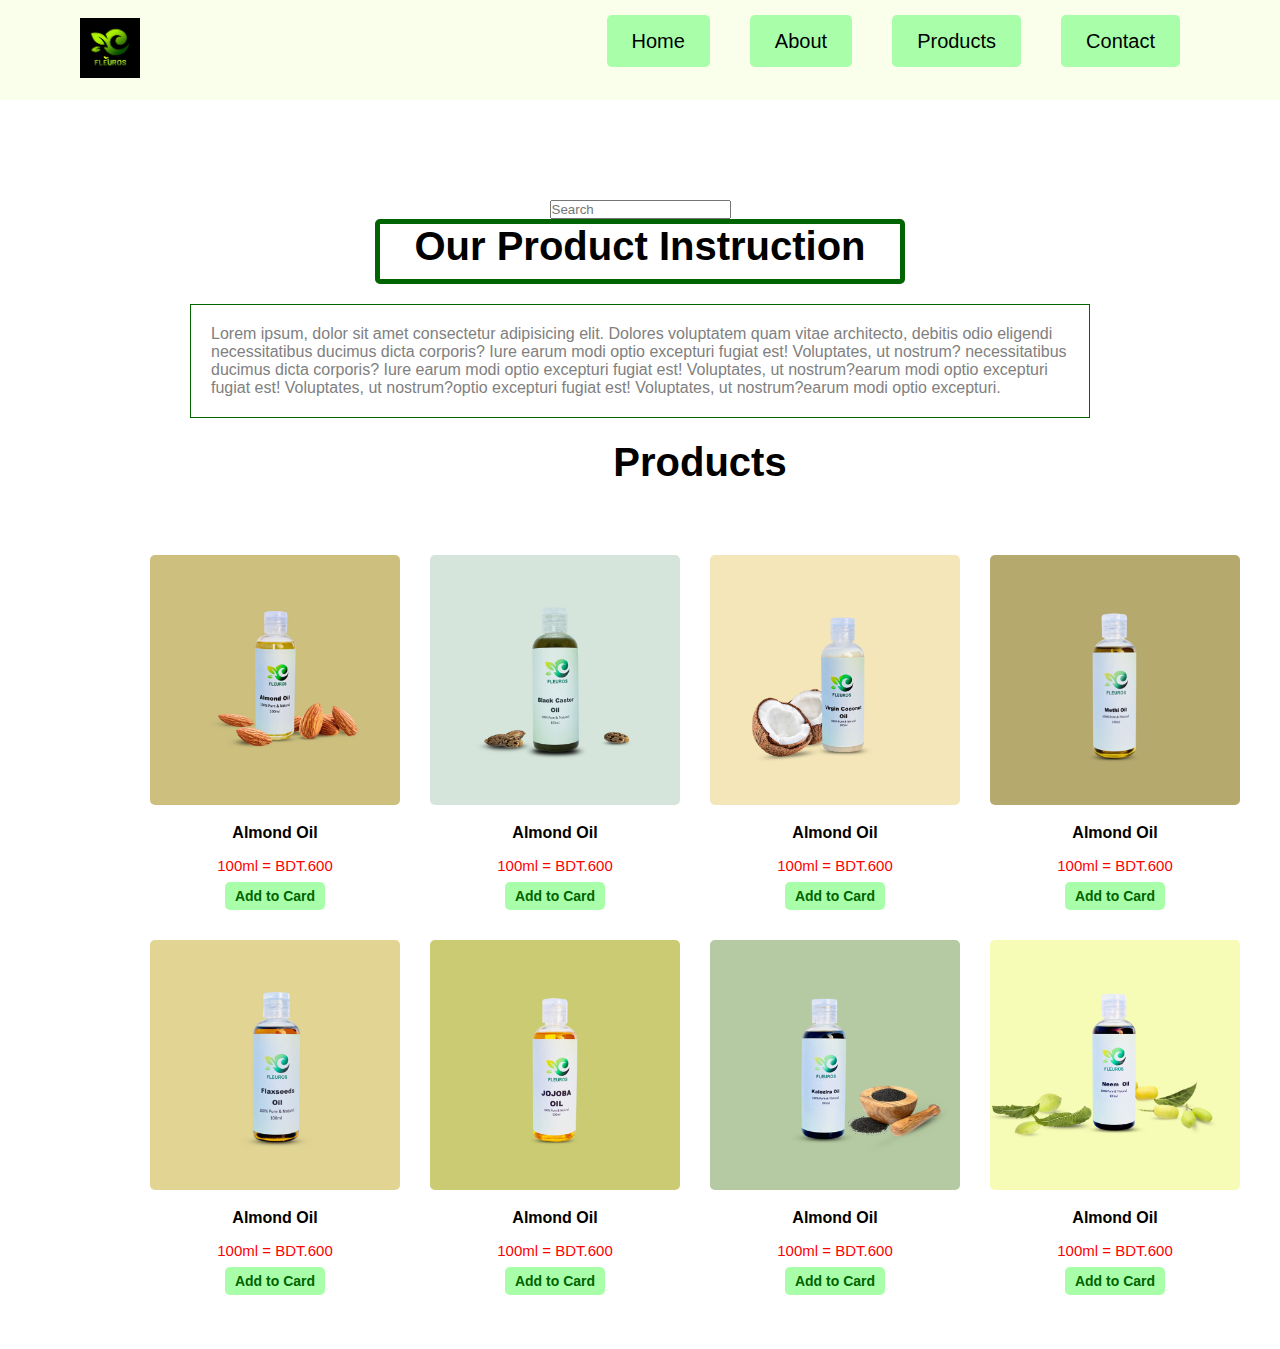
==== index.html @ 1d6d469c "first commit" ====
<!DOCTYPE html>
<html lang="en">
<head>
    <meta charset="UTF-8">
    <meta http-equiv="X-UA-Compatible" content="IE=edge">
    <meta name="viewport" content="width=device-width, initial-scale=1.0">
    <title>fleuros BD</title>
    <link rel="shortcut icon" href="image/logo.jpg.jpg" type="image/x-icon">
    <link rel="stylesheet" href="style.css">
</head>
<body>
    <!-- header section star -->
    <header>
        <nav class="navigation-container">
            <div class="logo">
                <img src="image/logo.jpg.jpg" alt="">
            </div>
            <ul>
                <li><a href="#">Home</a></li>
                <li><a href="#">About</a></li>
                <li><a href="#">Products</a></li>
                <li><a href="#">Contact</a></li>
            </ul>
        </nav>
    </header>
    <!-- main area start -->
    <main>
        <!-- first section start  -->
        <section class="section-one">
            <div class="section-one-title">
                <div class="search-bar">
                    <input type="search" name="" id="search" placeholder="Search"><ion-icon id="icon" name="search-outline"></ion-icon>
                </div>
                <p class="section-heading">Our Product Instruction</p>
                <p class="section-description">Lorem ipsum, dolor sit amet consectetur adipisicing elit. Dolores voluptatem quam vitae architecto, debitis odio eligendi necessitatibus ducimus dicta corporis? Iure earum modi optio excepturi fugiat est! Voluptates, ut nostrum? necessitatibus ducimus dicta corporis? Iure earum modi optio excepturi fugiat est! Voluptates, ut nostrum?earum modi optio excepturi fugiat est! Voluptates, ut nostrum?optio excepturi fugiat est! Voluptates, ut nostrum?earum modi optio excepturi.</p>
            </div>
        </section>
        <!-- second section start  -->
        <section class="section-two">
            <h1 class="product-title">Products</h1>
            <div class="section-main-product">
                <div class="image-product">
                    <img src="image/almond-oil.jpg.jpg" alt="">
                    <p class="oil">Almond Oil</p>
                    <p class="price">100ml = BDT.600</p>
                    <p class="add">Add to Card</p>
                </div>
                <div class="image-product">
                    <img src="image/castor-oil.jpg.jpg" alt="">
                    <p class="oil">Almond Oil</p>
                    <p class="price">100ml = BDT.600</p>
                    <p class="add">Add to Card</p>
                </div>
                <div class="image-product">
                    <img src="image/coconut-oil.jpg.jpg" alt="">
                    <p class="oil">Almond Oil</p>
                    <p class="price">100ml = BDT.600</p>
                    <p class="add">Add to Card</p>
                </div>
                <div class="image-product">
                    <img src="image/fenugreek-oil.jpg.jpg" alt="">
                    <p class="oil">Almond Oil</p>
                    <p class="price">100ml = BDT.600</p>
                    <p class="add">Add to Card</p>
                </div>
            </div>
        </section>
        <!-- third section start  -->
        <section class="section-three">
            <!-- <h1 class="product-title">Products</h1> -->
            <div class="section-main-product">
                <div class="image-product">
                    <img src="image/flaxseed-oil.jpg.jpg" alt="">
                    <p class="oil">Almond Oil</p>
                    <p class="price">100ml = BDT.600</p>
                    <p class="add">Add to Card</p>
                </div>
                <div class="image-product">
                    <img src="image/jojoba-oil.jpg.jpg" alt="">
                    <p class="oil">Almond Oil</p>
                    <p class="price">100ml = BDT.600</p>
                    <p class="add">Add to Card</p>
                </div>
                <div class="image-product">
                    <img src="image/kalozira-oil.jpg.jpg" alt="">
                    <p class="oil">Almond Oil</p>
                    <p class="price">100ml = BDT.600</p>
                    <p class="add">Add to Card</p>
                </div>
                <div class="image-product">
                    <img src="image/neem-oil.jpg.jpg" alt="">
                    <p class="oil">Almond Oil</p>
                    <p class="price">100ml = BDT.600</p>
                    <p class="add">Add to Card</p>
                </div>
            </div>
        </section><br><br><br>
    </main>
</body>
</html>
---- style.css ----
*{
    margin: 0;
    padding: 0;
    font-family: sans-serif;
}

    /* header area start  */
header{
    width: 100%;
    height: 100px;
    align-items: center;
    background-color: #f9ffeb;
}
.navigation-container{
    display: flex;
    justify-content: space-between;
}
.navigation-container ul{
    display: flex;
    margin-right: 80px;
    padding: 30px 0px;
}
.navigation-container ul li{
    list-style: none;
    padding: 0 20px;
    align-items: center;
}
.navigation-container ul li a{
    text-decoration: none;
    font-size: 20px;
    color: black;
    background-color: #a9ffa9;
    padding: 15px 25px;
    border-radius: 5px;
    transition: 0.5s;
}
.navigation-container ul li a:hover{
    color: white;
    background-color: darkgreen;
}
.logo img{
    width: 60px;
    height: 60px;
    margin-left: 80px;
    margin-top: 18px;
    cursor: pointer;
}
    /* header area end--*/

    /* main area start */
    /* --section-one start--*/
.section-one{
    width: 900px;
    height: 200px;
    background-color: #ffffff;
    margin: auto;
    margin-top: 100px;   
}
.section-one-title{
    text-align: center;
}
/* .search-bar{
    margin-bottom: 50px;
}
.search-bar input{
    width: 600px;
    font-size: 20px;
    padding: 10px 0px;
    padding-left: 10px;
    /* padding: 10px 200px; */
/* }
.search-bar #icon{
    padding: 15px 15px;
    background-color: darkgreen;
    color: white;
} */ 
.section-heading{
    font-size: 40px;
    font-weight: bold;
    margin: 20px 0;
    margin: auto;
    border: 5px solid darkgreen;
    width:520px;
    height: 55px;
    border-radius: 5px;
}
.section-description{
    color: gray;
    text-align: left;
    margin-top: 20px;
    padding: 20px;
    border: 1px solid darkgreen;
    transition: 0.5s;
    cursor: pointer;
}
.section-description:hover{
    box-shadow: 4px 4px 4px rgba(0, 0, 0, 0.288);
}
    /* --section-one end--*/
    /* section tow start  */
.section-two{
    width: 1400px;
    margin: auto;
    text-align: center;
}
.section-main-product{
    display: flex;
    gap: 30px;
    margin-left: 150px;
}
.image-product img{
    width: 250px;
    height: 250px;
    border-radius: 5px;
    cursor: pointer;
    transition: 0.5s;
}
img:hover{
    box-shadow: 4px 5px 4px rgba(0, 0, 0, 0.212);
}
.product-title{
    font-size: 40px;
    padding: 40px 0px;
}
.oil{
    padding: 15px 0px;
    color: black;
    font-weight: bold;
}
.price{
    color: #ff0000;
    font-size: 15px;
    padding-bottom: 8px;
}
.add{
    width: 100px;
    font-size: 14px;
    font-weight: bold;
    color: darkgreen;
    background-color: #a9ffa9;
    padding: 6px 0px;
    border-radius: 5px;
    margin: auto;
    transition: 0.5s;
    cursor: pointer;
}
.add:hover{
    color: white;
    background-color: darkgreen;
}
    /* section three start  */
.section-three{
    width: 1400px;
    margin: auto;
    text-align: center;
}
.section-main-product{
    display: flex;
    gap: 30px;
    margin-left: 150px;
    margin-top: 30px;
}
.image-product img{
    width: 250px;
    height: 250px;
    border-radius: 5px;
    cursor: pointer;
    transition: 0.5s;
}
img:hover{
    box-shadow: 4px 4px 4px rgba(0, 0, 0, 0.212);
}
.product-title{
    font-size: 40px;
    padding: 40px 0px;
}
.oil{
    padding: 15px 0px;
    color: black;
    font-weight: bold;
    cursor: pointer;
}
.price{
    color: #ff0000;
    font-size: 15px;
}
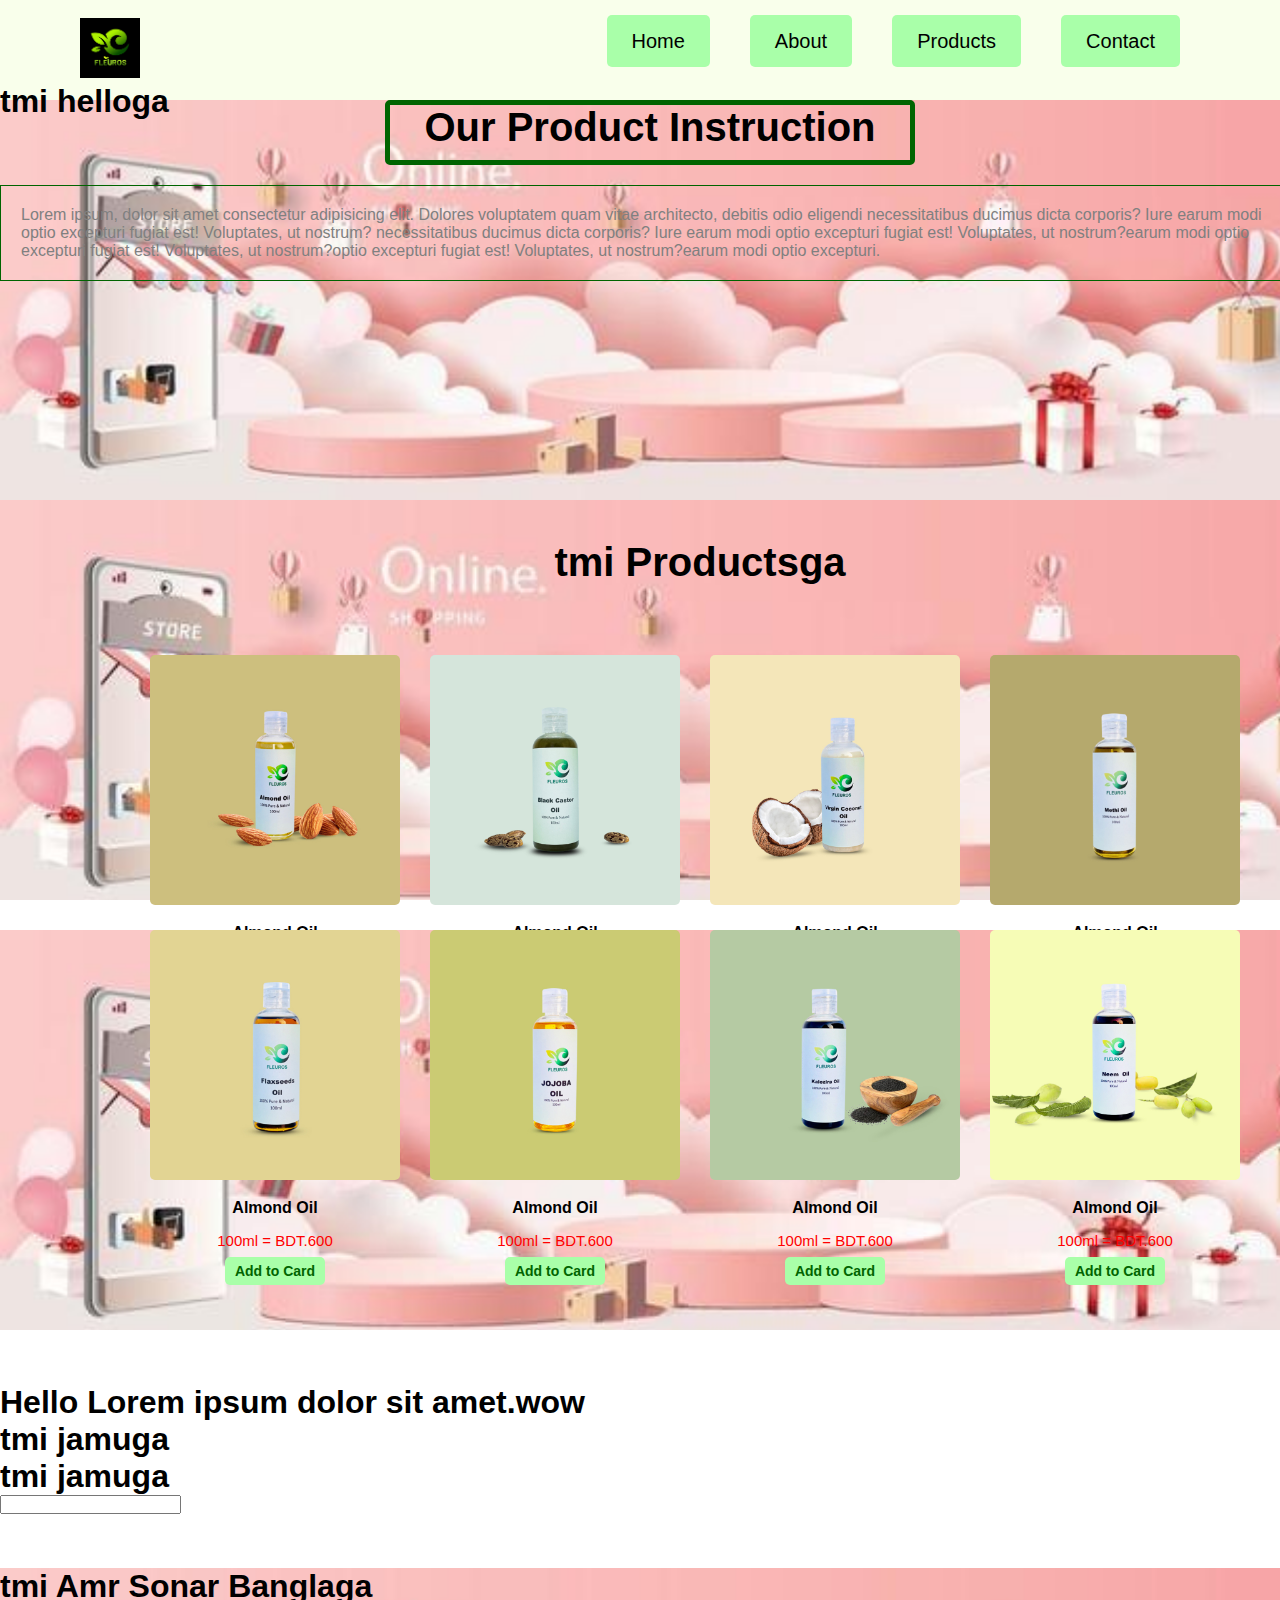
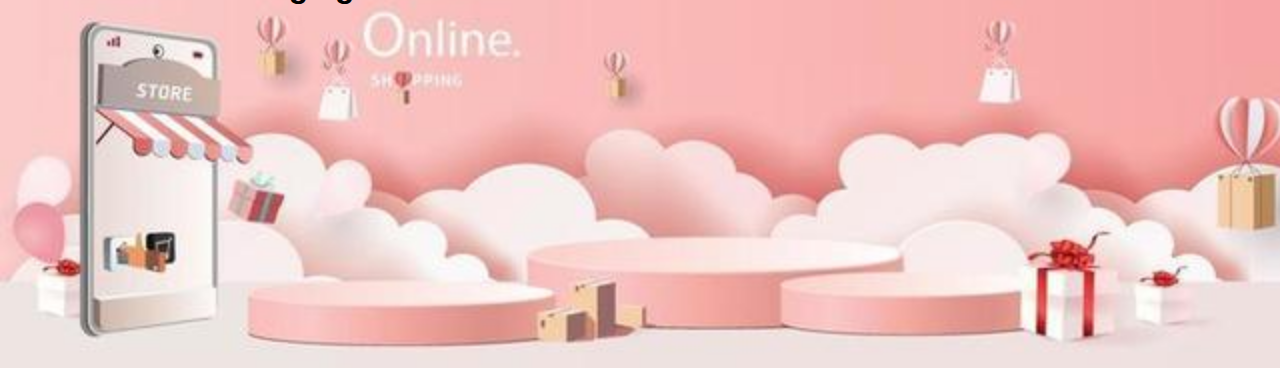
==== commit c2b97635: "added" ====
--- a/index.html
+++ b/index.html
@@ -22,6 +22,9 @@
                 <li><a href="#">Contact</a></li>
             </ul>
         </nav>
+        <div class="">
+            <h1>hello</h1>
+        </div>
     </header>
     <!-- main area start -->
     <main>
@@ -29,7 +32,7 @@
         <section class="section-one">
             <div class="section-one-title">
                 <div class="search-bar">
-                    <input type="search" name="" id="search" placeholder="Search"><ion-icon id="icon" name="search-outline"></ion-icon>
+                    <!-- <input type="search" name="" id="search" placeholder="Search"><ion-icon id="icon" name="search-outline"></ion-icon> -->
                 </div>
                 <p class="section-heading">Our Product Instruction</p>
                 <p class="section-description">Lorem ipsum, dolor sit amet consectetur adipisicing elit. Dolores voluptatem quam vitae architecto, debitis odio eligendi necessitatibus ducimus dicta corporis? Iure earum modi optio excepturi fugiat est! Voluptates, ut nostrum? necessitatibus ducimus dicta corporis? Iure earum modi optio excepturi fugiat est! Voluptates, ut nostrum?earum modi optio excepturi fugiat est! Voluptates, ut nostrum?optio excepturi fugiat est! Voluptates, ut nostrum?earum modi optio excepturi.</p>
@@ -94,7 +97,23 @@
                     <p class="add">Add to Card</p>
                 </div>
             </div>
-        </section><br><br><br>
+        </section>
+        <br><br><br>
+
+        <div>
+            <h1 class="lorem">Lorem ipsum dolor sit amet.</h1>
+            <h1>jamu</h1>
+            <h1>jamu</h1>
+            <input type="text">
+        </div>
+
+
+        <br><br><br>
+        <section class="section-four">
+            <div><h1 class="amr">Amr Sonar Bangla</h1></div>
+
+        </section>
+
     </main>
 </body>
 </html>--- a/style.css
+++ b/style.css
@@ -45,7 +45,7 @@
     margin-top: 18px;
     cursor: pointer;
 }
-    /* header area end--*/
+    /* header area end-- */ */
 
     /* main area start */
     /* --section-one start--*/
@@ -59,21 +59,6 @@
 .section-one-title{
     text-align: center;
 }
-/* .search-bar{
-    margin-bottom: 50px;
-}
-.search-bar input{
-    width: 600px;
-    font-size: 20px;
-    padding: 10px 0px;
-    padding-left: 10px;
-    /* padding: 10px 200px; */
-/* }
-.search-bar #icon{
-    padding: 15px 15px;
-    background-color: darkgreen;
-    color: white;
-} */ 
 .section-heading{
     font-size: 40px;
     font-weight: bold;
@@ -183,4 +168,28 @@
 .price{
     color: #ff0000;
     font-size: 15px;
+}
+
+.lorem::before{
+    content: 'Hello ';
+}
+.lorem::after{
+    content: 'wow ';
+}
+h1::before{
+    content: 'tmi ';
+}
+h1::after{
+    content: 'ga ';
+}
+
+
+section{
+    width: 1300px;
+    height: 400px;
+    background-image: url('image/winter-banner.jpg.jpg');
+    /* background-position: center; */
+    margin: auto;
+    background-repeat: no-repeat;
+    background-size: cover;
 }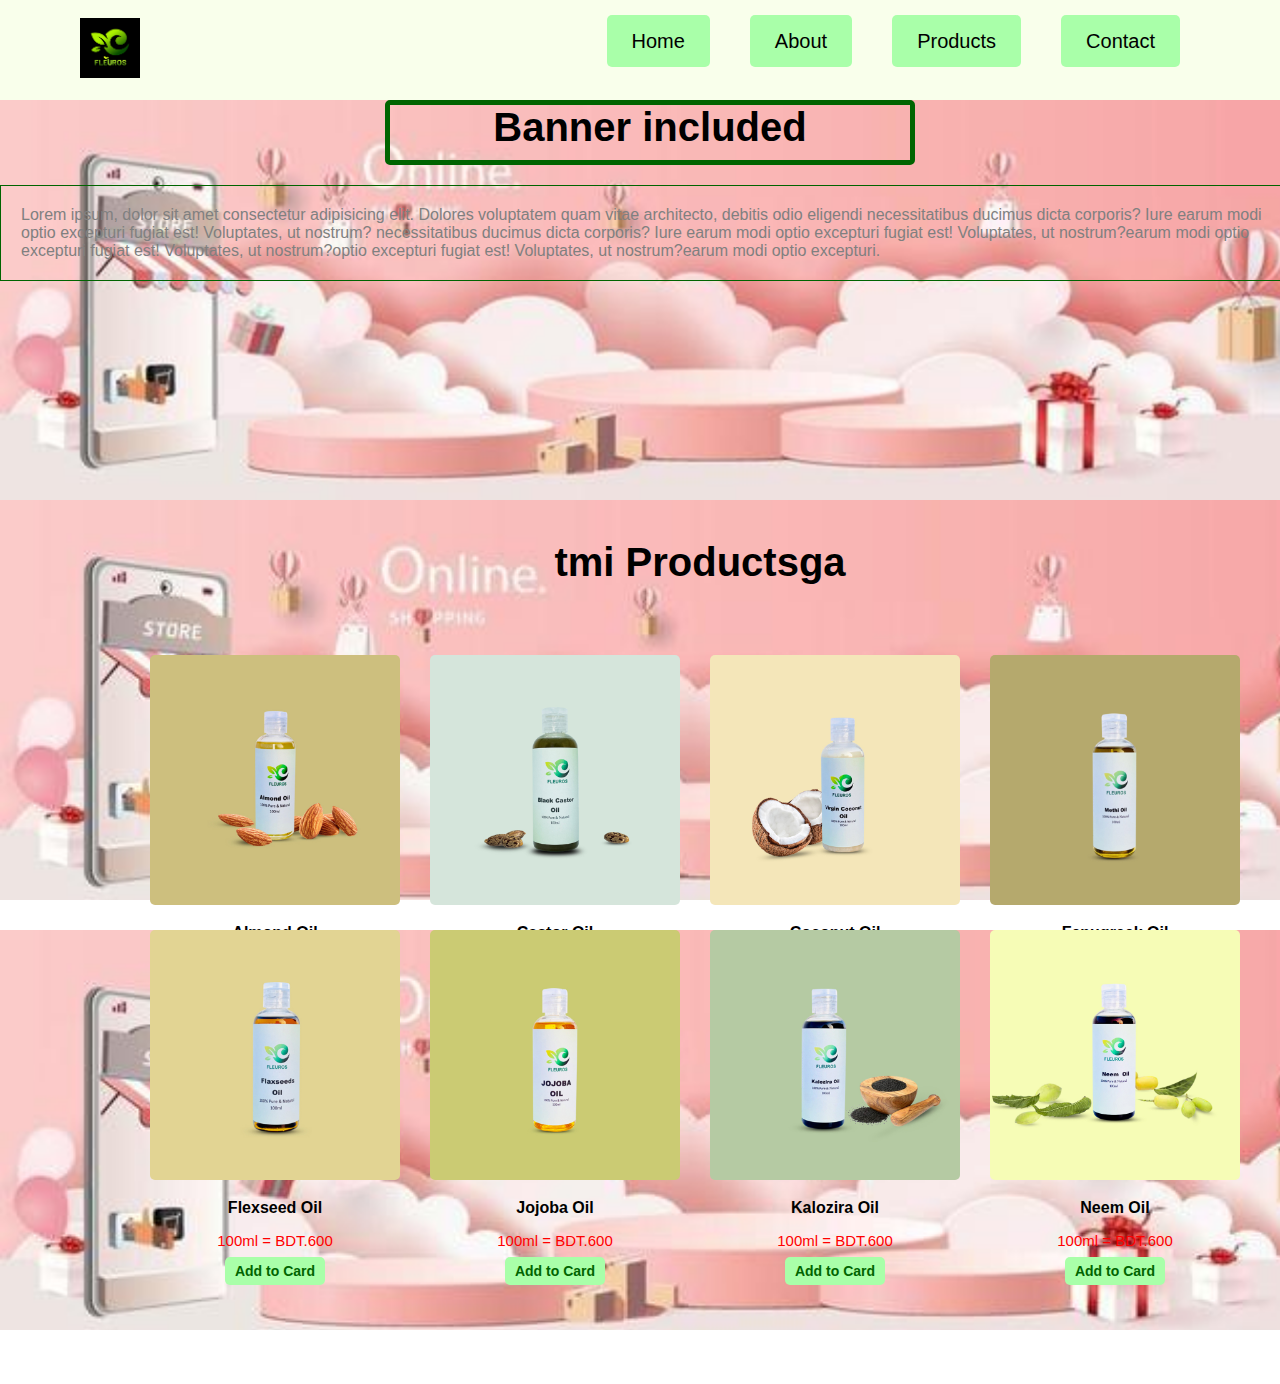
==== commit e7d13303: "section commit add" ====
--- a/index.html
+++ b/index.html
@@ -22,9 +22,6 @@
                 <li><a href="#">Contact</a></li>
             </ul>
         </nav>
-        <div class="">
-            <h1>hello</h1>
-        </div>
     </header>
     <!-- main area start -->
     <main>
@@ -34,7 +31,7 @@
                 <div class="search-bar">
                     <!-- <input type="search" name="" id="search" placeholder="Search"><ion-icon id="icon" name="search-outline"></ion-icon> -->
                 </div>
-                <p class="section-heading">Our Product Instruction</p>
+                <p class="section-heading">Banner included</p>
                 <p class="section-description">Lorem ipsum, dolor sit amet consectetur adipisicing elit. Dolores voluptatem quam vitae architecto, debitis odio eligendi necessitatibus ducimus dicta corporis? Iure earum modi optio excepturi fugiat est! Voluptates, ut nostrum? necessitatibus ducimus dicta corporis? Iure earum modi optio excepturi fugiat est! Voluptates, ut nostrum?earum modi optio excepturi fugiat est! Voluptates, ut nostrum?optio excepturi fugiat est! Voluptates, ut nostrum?earum modi optio excepturi.</p>
             </div>
         </section>
@@ -50,19 +47,19 @@
                 </div>
                 <div class="image-product">
                     <img src="image/castor-oil.jpg.jpg" alt="">
-                    <p class="oil">Almond Oil</p>
+                    <p class="oil">Castor Oil</p>
                     <p class="price">100ml = BDT.600</p>
                     <p class="add">Add to Card</p>
                 </div>
                 <div class="image-product">
                     <img src="image/coconut-oil.jpg.jpg" alt="">
-                    <p class="oil">Almond Oil</p>
+                    <p class="oil">Coconut Oil</p>
                     <p class="price">100ml = BDT.600</p>
                     <p class="add">Add to Card</p>
                 </div>
                 <div class="image-product">
                     <img src="image/fenugreek-oil.jpg.jpg" alt="">
-                    <p class="oil">Almond Oil</p>
+                    <p class="oil">Fenugreek Oil</p>
                     <p class="price">100ml = BDT.600</p>
                     <p class="add">Add to Card</p>
                 </div>
@@ -74,46 +71,31 @@
             <div class="section-main-product">
                 <div class="image-product">
                     <img src="image/flaxseed-oil.jpg.jpg" alt="">
-                    <p class="oil">Almond Oil</p>
+                    <p class="oil">Flexseed Oil</p>
                     <p class="price">100ml = BDT.600</p>
                     <p class="add">Add to Card</p>
                 </div>
                 <div class="image-product">
                     <img src="image/jojoba-oil.jpg.jpg" alt="">
-                    <p class="oil">Almond Oil</p>
+                    <p class="oil">Jojoba Oil</p>
                     <p class="price">100ml = BDT.600</p>
                     <p class="add">Add to Card</p>
                 </div>
                 <div class="image-product">
                     <img src="image/kalozira-oil.jpg.jpg" alt="">
-                    <p class="oil">Almond Oil</p>
+                    <p class="oil">Kalozira Oil</p>
                     <p class="price">100ml = BDT.600</p>
                     <p class="add">Add to Card</p>
                 </div>
                 <div class="image-product">
                     <img src="image/neem-oil.jpg.jpg" alt="">
-                    <p class="oil">Almond Oil</p>
+                    <p class="oil">Neem Oil</p>
                     <p class="price">100ml = BDT.600</p>
                     <p class="add">Add to Card</p>
                 </div>
             </div>
         </section>
         <br><br><br>
-
-        <div>
-            <h1 class="lorem">Lorem ipsum dolor sit amet.</h1>
-            <h1>jamu</h1>
-            <h1>jamu</h1>
-            <input type="text">
-        </div>
-
-
-        <br><br><br>
-        <section class="section-four">
-            <div><h1 class="amr">Amr Sonar Bangla</h1></div>
-
-        </section>
-
     </main>
 </body>
 </html>